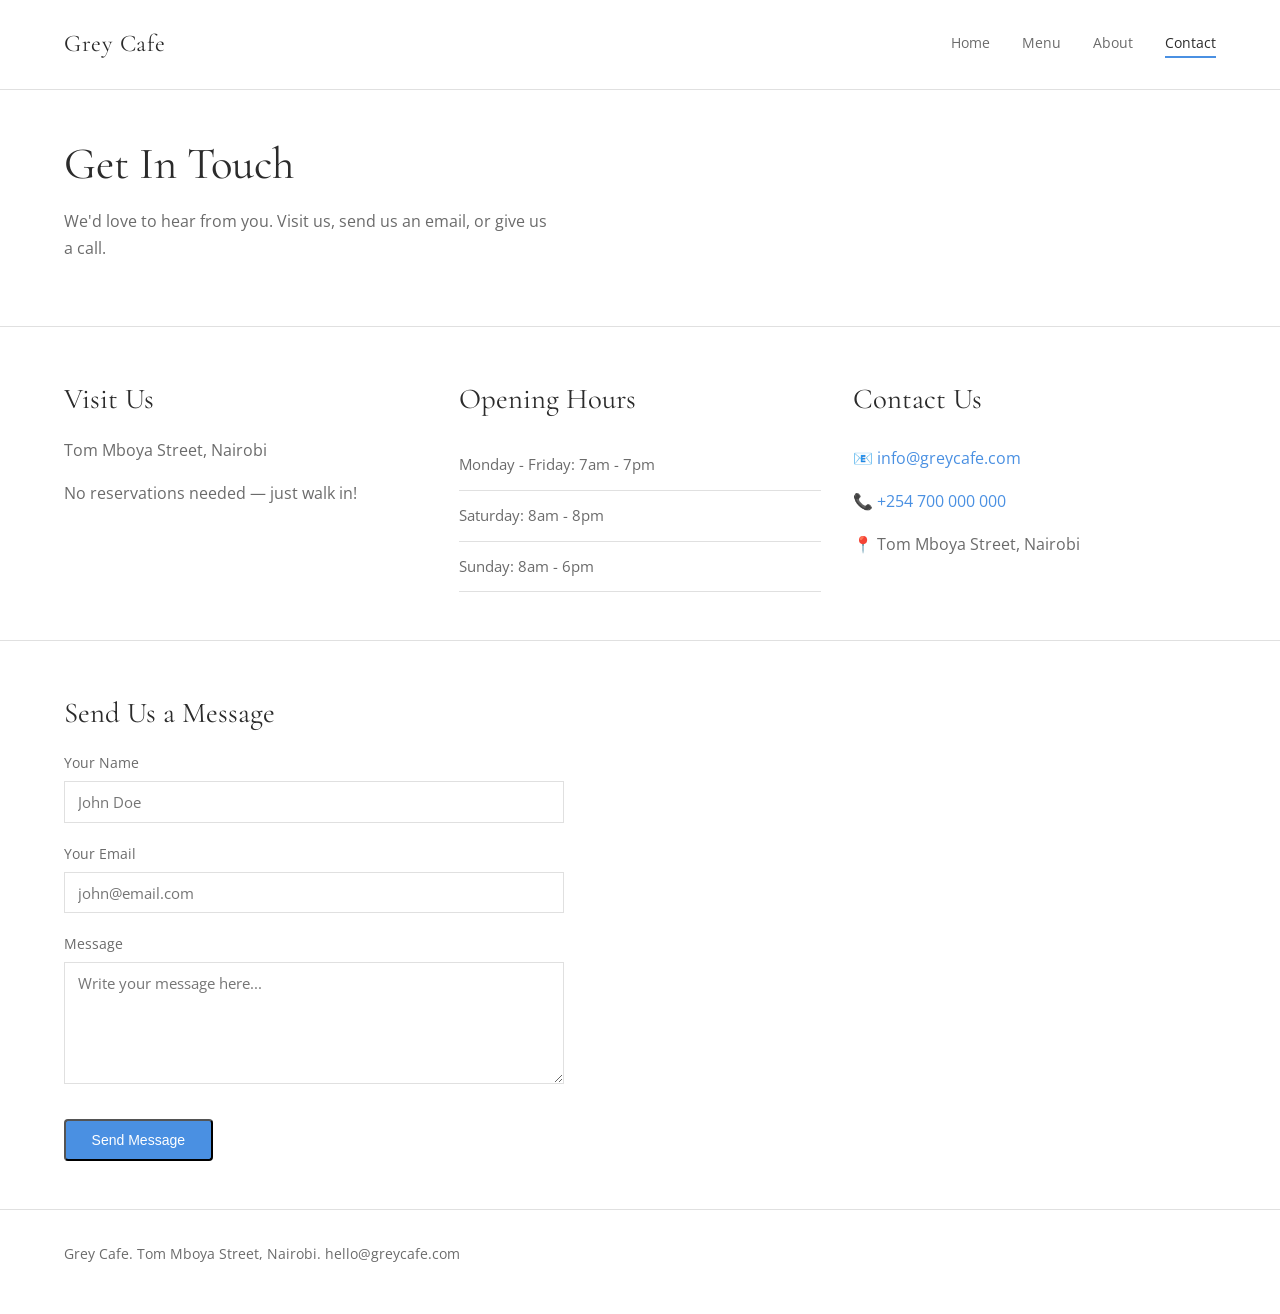
==== contact.html @ f7d266df "first commit - grey cafe website" ====
<!DOCTYPE html>
<html lang="en">
<head>
    <meta charset="UTF-8">
    <meta name="viewport" content="width=device-width, initial-scale=1.0">
    <title>Grey Cafe - Contact</title>
    <link href="https://fonts.googleapis.com/css2?family=Cormorant+Garamond:wght@300;400&family=Open+Sans:wght@300;400&display=swap" rel="stylesheet">
    <link rel="stylesheet" href="styles.css">
</head>
<body>

    <header class="site-header">
        <div class="logo">Grey Cafe</div>
        <nav class="site-nav">
            <a href="index.html" class="nav-link">Home</a>
            <a href="menu.html" class="nav-link">Menu</a>
            <a href="about.html" class="nav-link">About</a>
            <a href="contact.html" class="nav-link active">Contact</a>
        </nav>
    </header>

<main>

    <section class="contact-hero">
        <h1>Get In Touch</h1>
        <p>We'd love to hear from you. Visit us, send us an email, or give us a call.</p>
    </section>

    <section class="contact-details">
        <div class="contact-block">
            <h2>Visit Us</h2>
            <p>Tom Mboya Street, Nairobi</p>
            <p>No reservations needed — just walk in!</p>
        </div>

        <div class="contact-block">
            <h2>Opening Hours</h2>
            <ul class="hours-list">
                <li>Monday - Friday: 7am - 7pm</li>
                <li>Saturday: 8am - 8pm</li>
                <li>Sunday: 8am - 6pm</li>
            </ul>
        </div>

        <div class="contact-block">
            <h2>Contact Us</h2>
            <ul class="contact-info">
                <li>📧 <a href="mailto:info@greycafe.com">info@greycafe.com</a></li>
                <li>📞 <a href="tel:+254700000000">+254 700 000 000</a></li>
                <li>📍 Tom Mboya Street, Nairobi</li>
            </ul>
        </div>
    </section>

    <section class="contact-form">
        <h2>Send Us a Message</h2>
        <form>
            <div class="form-group">
                <label for="name">Your Name</label>
                <input type="text" id="name" placeholder="John Doe">
            </div>
            <div class="form-group">
                <label for="email">Your Email</label>
                <input type="email" id="email" placeholder="john@email.com">
            </div>
            <div class="form-group">
                <label for="message">Message</label>
                <textarea id="message" rows="5" placeholder="Write your message here..."></textarea>
            </div>
            <button type="submit" class="btn">Send Message</button>
        </form>
    </section>

</main>

<footer class="site-footer">
    <p>Grey Cafe. Tom Mboya Street, Nairobi. <a href="mailto:info@greycafe.com">hello@greycafe.com</a></p>
</footer>

</body>
</html>
---- styles.css ----
/* Grey Cafe - styles.css */

:root {
  --color-bg: #ffffff;
  --color-text: #2b2b2b;
  --color-muted: #6b6b6b;
  --color-accent: #4a90e2;
  --color-border: #e0e0e0;
  --color-card: #f7f7f7;

  --font-display: 'Cormorant Garamond', Georgia, serif;
  --font-body: 'Open Sans', Arial, sans-serif;
}

*, *::before, *::after {
  box-sizing: border-box;
  margin: 0;
  padding: 0;
}

body {
  background-color: var(--color-bg);
  color: var(--color-text);
  font-family: var(--font-body);
  font-size: 1rem;
  line-height: 1.7;
}

h1 {
  font-family: var(--font-display);
  font-size: 2.8rem;
  font-weight: 400;
  line-height: 1.2;
  margin-bottom: 1rem;
  color: var(--color-text);
}

h2 {
  font-family: var(--font-display);
  font-size: 1.8rem;
  font-weight: 400;
  margin-bottom: 0.8rem;
  color: var(--color-text);
}

p {
  color: var(--color-muted);
  margin-bottom: 1rem;
  max-width: 55ch;
}

a {
  color: inherit;
  text-decoration: none;
}

.site-header {
  display: flex;
  justify-content: space-between;
  align-items: center;
  padding: 1.5rem 5vw;
  border-bottom: 1px solid var(--color-border);
}

.logo {
  font-family: var(--font-display);
  font-size: 1.5rem;
  font-weight: 400;
  letter-spacing: 0.03em;
}

.site-nav {
  display: flex;
  gap: 2rem;
}

.nav-link {
  font-size: 0.875rem;
  color: var(--color-muted);
  padding-bottom: 2px;
  border-bottom: 2px solid transparent;
  transition: color 0.2s, border-color 0.2s;
}

.nav-link:hover {
  color: var(--color-accent);
  border-bottom-color: var(--color-accent);
}

.nav-link.active {
  color: var(--color-text);
  border-bottom-color: var(--color-accent);
}

.hero {
  display: flex;
  align-items: center;
  gap: 3rem;
  padding: 5rem 5vw;
}

.hero-text {
  flex: 1;
}

.hero-image {
  flex: 1;
}

.hero-image img {
  width: 100%;
  height: 420px;
  object-fit: cover;
  border: 1px solid var(--color-border);
  border-radius: 4px;
}

.btn {
  display: inline-block;
  margin-top: 0.5rem;
  padding: 0.7rem 1.6rem;
  background-color: var(--color-accent);
  color: #ffffff;
  font-size: 0.875rem;
  border-radius: 4px;
  transition: background-color 0.2s;
}

.btn:hover {
  background-color: #2c6fba;
}

.features {
  display: flex;
  gap: 0;
  border-top: 1px solid var(--color-border);
  border-bottom: 1px solid var(--color-border);
}

.feature-card {
  flex: 1;
  padding: 2.5rem 4vw;
  border-right: 1px solid var(--color-border);
}

.feature-card:last-child {
  border-right: none;
}

.feature-card:nth-child(2) {
  background-color: var(--color-card);
}

.hours {
  padding: 4rem 5vw;
}

.hours-list {
  list-style: none;
  margin-top: 1rem;
}

.hours-list li {
  padding: 0.75rem 0;
  border-bottom: 1px solid var(--color-border);
  color: var(--color-muted);
  font-size: 0.95rem;
}

.hours-list li:hover {
  color: var(--color-text);
}

.site-footer {
  padding: 2rem 5vw;
  border-top: 1px solid var(--color-border);
  font-size: 0.85rem;
  color: var(--color-muted);
}

.site-footer a:hover {
  color: var(--color-accent);
}

.contact-hero {
    padding: 3rem 5vw;
    border-bottom: 1px solid var(--color-border);
}

.contact-details {
    display: flex;
    gap: 2rem;
    padding: 3rem 5vw;
    border-bottom: 1px solid var(--color-border);
}

.contact-block {
    flex: 1;
}

.contact-info {
    list-style: none;
    margin-top: 0.5rem;
}

.contact-info li {
    padding: 0.5rem 0;
    color: var(--color-muted);
}

.contact-info a {
    color: var(--color-accent);
}

.contact-form {
    padding: 3rem 5vw;
}

.form-group {
    margin-bottom: 1.2rem;
}

.form-group label {
    display: block;
    margin-bottom: 0.4rem;
    font-size: 0.875rem;
    color: var(--color-muted);
}

.form-group input,
.form-group textarea {
    width: 100%;
    max-width: 500px;
    padding: 0.6rem 0.8rem;
    border: 1px solid var(--color-border);
    font-family: var(--font-body);
    font-size: 0.95rem;
    color: var(--color-text);
    outline: none;
}

.form-group input:focus,
.form-group textarea:focus {
    border-color: var(--color-accent);
}
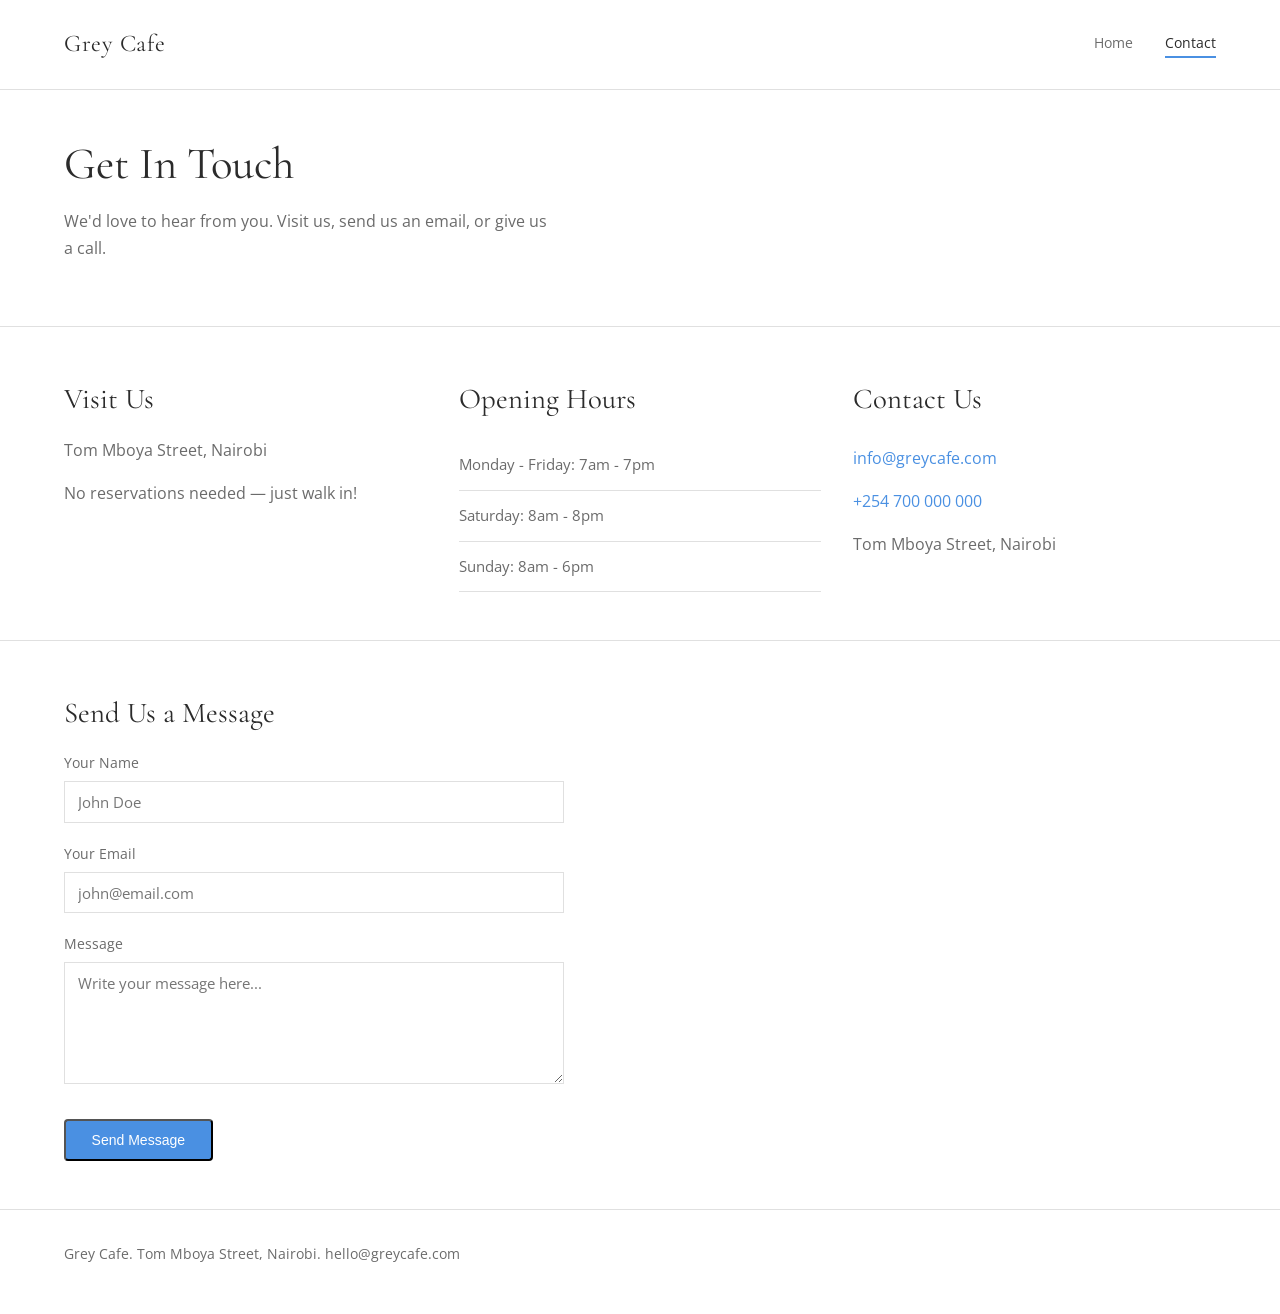
==== commit 2560d6c1: "removed certain properties" ====
--- a/contact.html
+++ b/contact.html
@@ -13,8 +13,6 @@
         <div class="logo">Grey Cafe</div>
         <nav class="site-nav">
             <a href="index.html" class="nav-link">Home</a>
-            <a href="menu.html" class="nav-link">Menu</a>
-            <a href="about.html" class="nav-link">About</a>
             <a href="contact.html" class="nav-link active">Contact</a>
         </nav>
     </header>
@@ -45,9 +43,9 @@
         <div class="contact-block">
             <h2>Contact Us</h2>
             <ul class="contact-info">
-                <li>📧 <a href="mailto:info@greycafe.com">info@greycafe.com</a></li>
-                <li>📞 <a href="tel:+254700000000">+254 700 000 000</a></li>
-                <li>📍 Tom Mboya Street, Nairobi</li>
+                <li> <a href="mailto:info@greycafe.com">info@greycafe.com</a></li>
+                <li> <a href="tel:+254700000000">+254 700 000 000</a></li>
+                <li> Tom Mboya Street, Nairobi</li>
             </ul>
         </div>
     </section>
